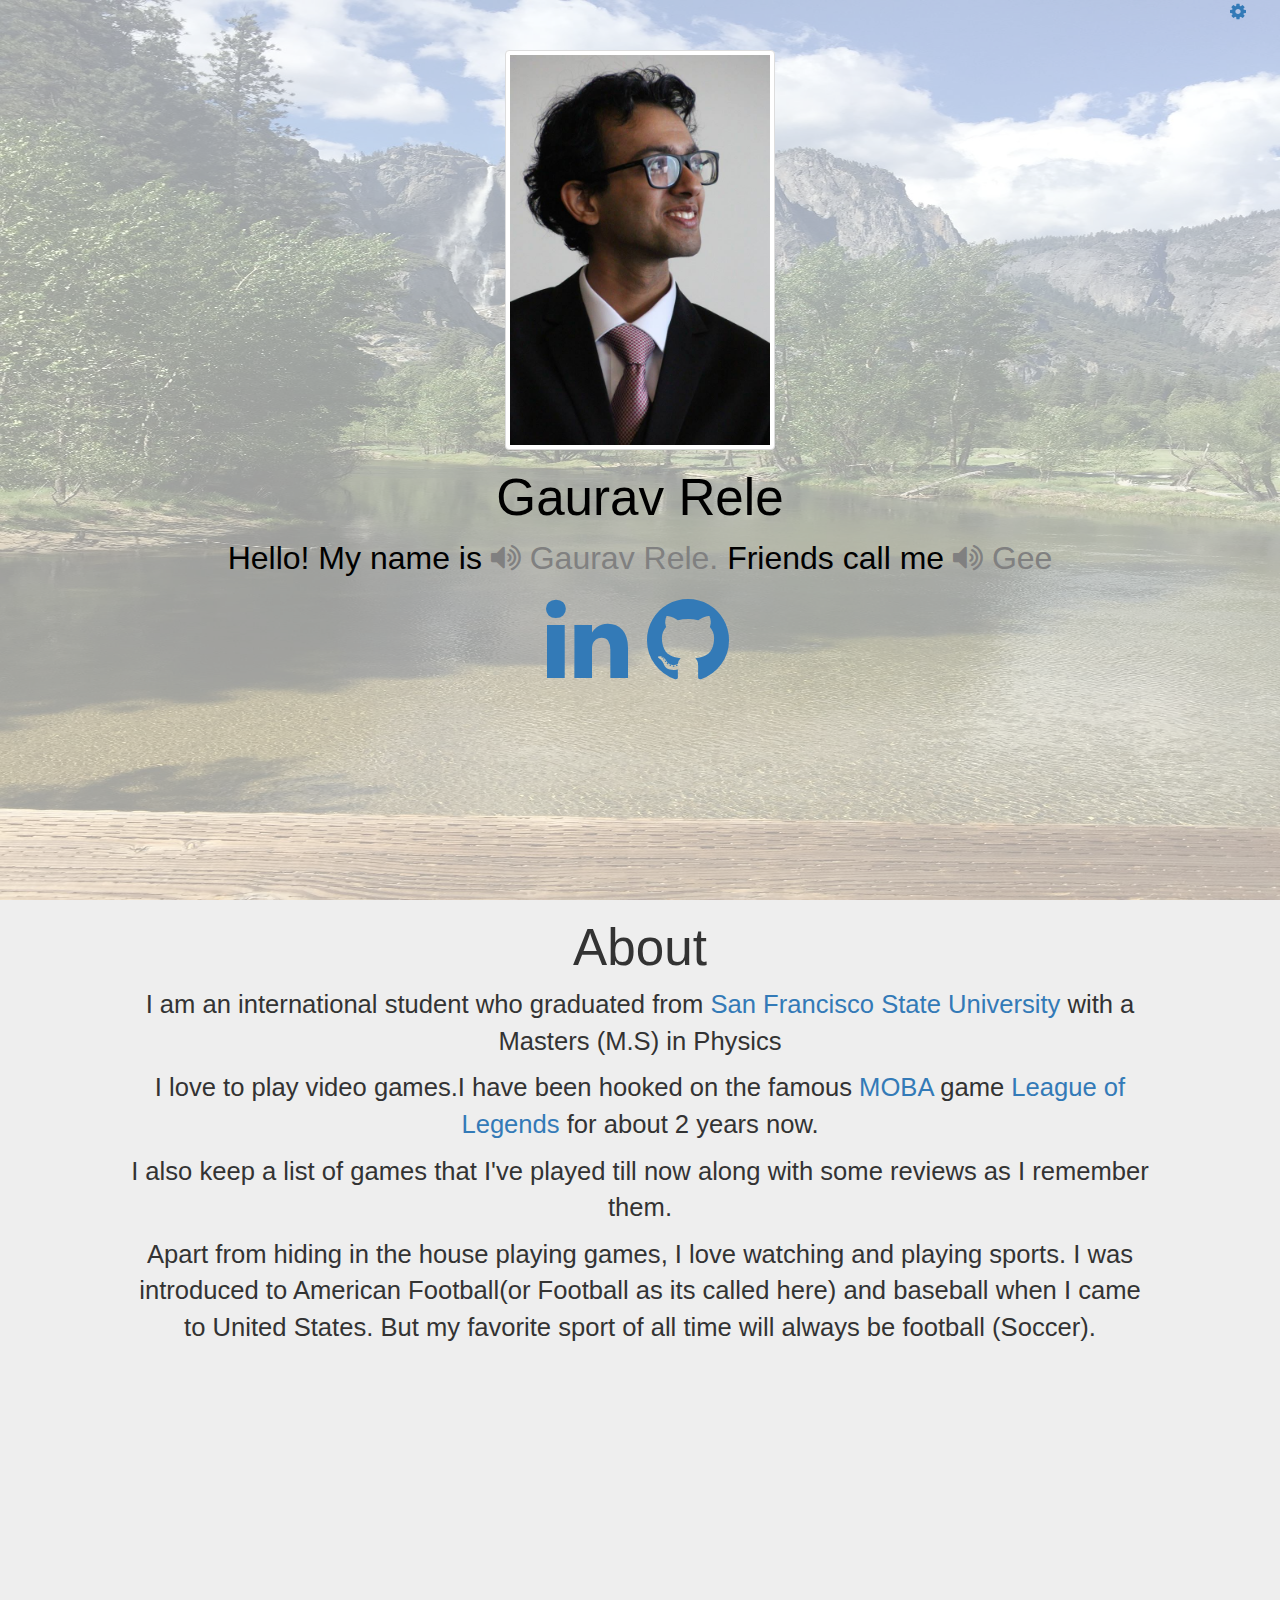
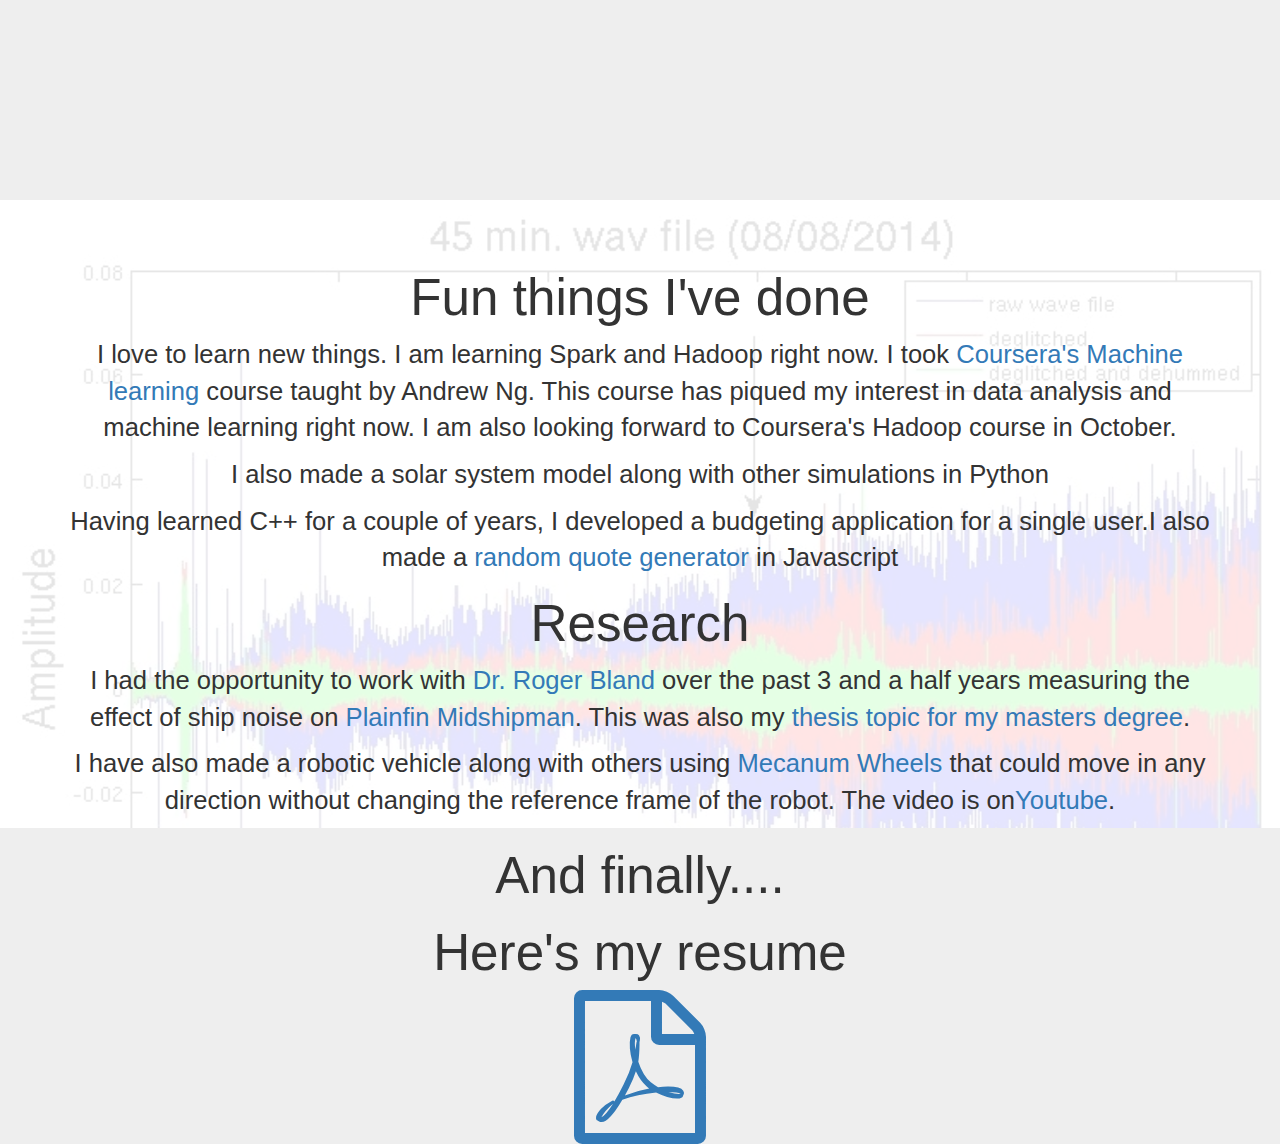
==== index.html @ 1e26b054 "first commit" ====
<!DOCTYPE html>
<html lang="en">

<head>

    <meta charset="utf-8">
    <meta http-equiv="X-UA-Compatible" content="IE=edge">
    <meta name="viewport" content="width=device-width, initial-scale=1">
    <meta name="description" content="">
    <meta name="author" content="">

    <title>Gaurav P. Rele</title>

    <!-- Bootstrap Core CSS -->
    <link href="css/bootstrap.min.css" rel="stylesheet">

    <!-- Custom CSS -->
    <link href="css/scrolling-nav.css" rel="stylesheet">
    <link rel="stylesheet" href="http://netdna.bootstrapcdn.com/font-awesome/4.2.0/css/font-awesome.min.css">

    <!-- HTML5 Shim and Respond.js IE8 support of HTML5 elements and media queries -->
    <!-- WARNING: Respond.js doesn't work if you view the page via file:// -->
    <!--[if lt IE 9]>
        <script src="https://oss.maxcdn.com/libs/html5shiv/3.7.0/html5shiv.js"></script>
        <script src="https://oss.maxcdn.com/libs/respond.js/1.4.2/respond.min.js"></script>
    <![endif]-->
    <script>
    var html5_audiotypes={ //define list of audio file extensions and their associated audio types. Add to it if your specified audio file isn't on this list:
	"mp3": "audio/mpeg",
	"mp4": "audio/mp4",
	"ogg": "audio/ogg",
	"wav": "audio/wav"
    }

    function createsoundbite(sound){
	var html5audio=document.createElement('audio')
	if (html5audio.canPlayType){ //check support for HTML5 audio
		for (var i=0; i<arguments.length; i++){
			var sourceel=document.createElement('source')
			sourceel.setAttribute('src', arguments[i])
			if (arguments[i].match(/\.(\w+)$/i))
				sourceel.setAttribute('type', html5_audiotypes[RegExp.$1])
			html5audio.appendChild(sourceel)
		}
		html5audio.load()
		html5audio.playclip=function(){
			html5audio.pause()
			html5audio.currentTime=0
			html5audio.play()
		}
		return html5audio
	}
	else{
		return {playclip:function(){throw new Error("Your browser doesn't support HTML5 audio unfortunately")}}
	}
    }
    var fullName = createsoundbite("sound/full.mp3")
    var nickName = createsoundbite("sound/g.mp3")
</script>
<script>
$(document).ready(function(){
			$(".menu-toggle a").click(function(){ 
				$(".menu").slideToggle(700);
			});
		});
</script>
</head>

<!-- The #page-top ID is part of the scrolling feature - the data-spy and data-target are part of the built-in Bootstrap scrollspy function -->

<body id="page-top" data-spy="scroll" data-target=".navbar-fixed-top">
    <!-- Navigation -->
   <!-- <nav class="navbar navbar-default" role="navigation">
        <div class="container">
            <div class="navbar-header page-scroll">
               <button type="button" class="navbar-toggle" >
                    <span class="sr-only">Toggle navigation</span>
                    <span class="icon-bar"></span>
                    <span class="icon-bar"></span>
                    <span class="icon-bar"></span>
                </button>
                <a class="navbar-brand page-scroll" href="#page-top">Start Bootstrap</a>
            </div>

            <!-- Collect the nav links, forms, and other content for toggling -->
           <!--  <div class="collapse navbar-collapse navbar-ex1-collapse">
                <ul class="nav navbar-nav">
                    <!-- Hidden li included to remove active class from about link when scrolled up past about section -->
                  <!--   <li class="hidden">
                        <a class="page-scroll" href="#page-top"></a>
                    </li>
                    <li>
                        <a class="page-scroll" href="#about">About</a>
                    </li>
                    <li>
                        <a class="page-scroll" href="#services">Services</a>
                    </li>
                    <li>
                        <a class="page-scroll" href="#contact">Contact</a>
                    </li>
                </ul>
            </div>
            <!-- /.navbar-collapse -->
       <!--  </div>
        <!-- /.container -->
   <!--  </nav>-->
   	<div class="menu">
            <a> <i class ="fa fa-times"></i> </a>
	  <ul>
	    <li>I. Home</li>
	    <li>II. About</li>
	    <li>III. Services</li>
	    <li>IV. Blog</li>
	    <li>VI. Contact</li>
	  </ul>
	</div>
<div class="menu-toggle"> <a class ="hvr-buzz-out" href="#"><i class="fa fa-cog fa-lg"></i></a> </div>
    <!-- Intro Section -->
   
    <section id="intro" class="intro-section">
        <div class="yose"><img src="imges/yosemite.jpg"></div>
        <div class="container">
            <div class="row">
                <div class="col-lg-12">
                    <img class="img-thumbnail" src ="imges/cover.png" height = '340' width = '270'>
                    <h1>Gaurav Rele</h1>
                    <p class ="names"> Hello! My name is  
                        <a class = "full" onclick = "fullName.playclip()" style="color: gray">
                            <i class ="fa fa-volume-up"></i> Gaurav Rele.
                        </a> Friends call me <a class="nickName" onclick="nickName.playclip()" style="color:gray">
                            <i class ="fa fa-volume-up"></i>
                            Gee</a>
                    </p> 
                    
                    <ul class = "list-inline">
                        <li>
                            <a class = "iconLi" href ="https://www.linkedin.com/in/gauravrele">
                                <i class ="fa fa-linkedin fa-3x"></i> 
                            </a>
                        </li>
                        <li>
                            <a class = "icongit" href ="https://github.com/gauravrele87">
                                <i class ="fa fa-github fa-3x"></i> 
                            </a>
                        </li>
                    </ul>
                </div>
            </div>
        </div>
    </section>

    <!-- About Section -->
    <section id="about" class="about-section">
        <div class="container">
            <div class="row">
            <div class="col-lg-12">
            <h1>About</h1>
            <div class='aboutdiv'>
                <p> I am an international student who graduated from <a href="https://www.sfsu.edu">San Francisco State University</a> with a Masters (M.S) in Physics</p>
                <p></p>
                <p>I love to play video games.I have been hooked on the 
                famous <a href="https://en.wikipedia.org/wiki/Multiplayer_online_battle_arena">MOBA</a>
                game <a href="http://na.leagueoflegends.com/">League of Legends</a> for about 2 years now.</p>
                <p>I also keep a list of games that I've played till now along with some reviews as I remember them.</p>
                <p>Apart from hiding in the house playing games, I love watching and playing sports. I was introduced to American Football(or Football as its called here)
                 and baseball when I came to United States. But my favorite sport of all time will always be football (Soccer). </p>
            </div>
            
        </div>
            </div>
        </div>
    </section>

    <!-- Services Section -->
    <section id="services" class="services-section">
        <div class="wav"><img src="imges/wavthesis.jpg"></div>
        <div class="container">
            <div class="row">
                <div class="col-lg-12">
                    <h1>Fun things I've done</h1>
                    <p>I love to learn new things. I am learning Spark and Hadoop right now. I took 
                    <a href="https://www.coursera.org/learn/machine-learning">Coursera's Machine learning</a> 
                    course taught by Andrew Ng. This course has piqued my interest in data analysis 
                    and machine learning right now. I am also looking forward to Coursera's Hadoop course in 
                    October.</p>
                    <p> I also made a solar system model along with other simulations in Python</p>
                    <p> Having learned C++ for a couple of years, I developed a budgeting application 
                        for a single user.I also made a <a href = "randQuote.html">random quote generator</a> in Javascript</p>
                    <h1> Research </h1>
                    <p>I had the opportunity to work with <a href="http://www.physics.sfsu.edu/~bland/">
                    Dr. Roger Bland</a> over the past 3 and a half years measuring the effect of ship noise 
                    on <a href="https://en.wikipedia.org/wiki/Midshipman_fish">Plainfin Midshipman</a>. This was
                    also my <a href='thesis.pdf'>thesis topic for my masters degree</a>.
                    </p>
                    <p>
                        I have also made a robotic vehicle along with others using <a href="https://en.wikipedia.org/wiki/Mecanum_wheel">Mecanum Wheels</a> that could move in
                        any direction without changing the reference frame of the robot. The video is on<a href="https://www.youtube.com/watch?v=edLgpPdB5_g">Youtube</a>. 
                    </p>
                </div>
            </div>
        </div>
    </section>

    <!-- Contact Section -->
    <section id="contact" class="contact-section">
        <div class="container">
            <div class="row">
                <div class="col-lg-12">
                    <h1> And finally....</h1>
                    <h1>Here's my resume</h1>
                    <a href="cv.pdf"><i class="fa fa-file-pdf-o fa-3x"></i></a>
                </div>
            </div>
        </div>
    </section>
    

    <!-- jQuery -->
    <script src="js/jquery.js"></script>

    <!-- Bootstrap Core JavaScript -->
    <script src="js/bootstrap.min.js"></script>
    <script>
    $(document).ready(function(){
			$(".menu-toggle a").click(function(){ 
				$(".menu").slideToggle(700);
			});
		});
    </script>
    <!-- Scrolling Nav JavaScript -->
    <script src="js/jquery.easing.min.js"></script>
    <script src="js/scrolling-nav.js"></script>
    <!---big shoutout to DeeDee das who has unknowingly helped me make this site--->

</body>
</html>
---- css/scrolling-nav.css ----
/*!
 * Start Bootstrap - Scrolling Nav HTML Template (http://startbootstrap.com)
 * Code licensed under the Apache License v2.0.
 * For details, see http://www.apache.org/licenses/LICENSE-2.0.
 */

body {

}
@media (max-width: 1000px) {
  body { 
      font-size: large;
      width: 100%;
      height: 100%;
  }
}
@media (max-width: 500px) {
  body { 
      font-size: medium; 
      width: 100%;
      height: 100%;
  }
}

html {
    width: 100%;
    height: 100%;
}

@media(min-width:767px) {
    .navbar {
        padding: 20px 0;
        -webkit-transition: background .5s ease-in-out,padding .5s ease-in-out;
        -moz-transition: background .5s ease-in-out,padding .5s ease-in-out;
        transition: background .5s ease-in-out,padding .5s ease-in-out;
        display: hidden;
    }

    .top-nav-collapse {
        padding: 0;
    }
}
.menu {
	  background: #1abc9c;
	  display: none;
	  width: 100%;
}
	 
.menu ul {
	  list-style: none;
	  margin: 0;
	  padding: 0;
	  text-align: center;
}

.menu ul li {
	  color: #fff;
	  font-size: 12px;
	  letter-spacing: 2px;
	  padding: 15px 0;
	  text-transform: uppercase;
}
	 
.menu ul li:hover { background: #16a085; }

	 
.menu a {
	  text-decoration: none;
	  color: #fff;
	}

.bordershade {
            border-radius: 25px;
}

.digit {
  display: inline-block;
  font-size: 200px;
  color: rgba(0,0,0,0.25);
  height: 20px;
  line-height: 1;
}

.startInput{
    font-size: 25px;
}

.Pomodoroh1{
    font-size: 100px;
    font-family: Brush Script MT,cursive;
}


/* Demo Sections - You can use these as guides or delete them - the scroller will work with any sort of height, fixed, undefined, or percentage based.
The padding is very important to make sure the scrollspy picks up the right area when scrolled to. Adjust the margin and padding of sections and children 
of those sections to manage the look and feel of the site. */

.intro-section {
    height: 100vh;
    padding-top: 0px;
    text-align: center;
    font-size: 2.5vw;
    color: black;  
    overflow: hidden;
}
.intro-section h1{
    font-size: 4vw;
    opacity:1;
}

.yose{
    opacity: 1;
    height: 50px;
}

.wav{
    height: 50px;
}

.yose img{
    opacity:0.4;
    height:100vh;
    width:100vw;
    background-size: cover;
    background-attachment: fixed;
}

.wav img{
    opacity:0.1;
    height:100vh;
    width:100vw;
    background-size: cover;
}

.about-section {
    height: 100vh;
    width: 100vw;
    text-align: center;
    background: #eee;
    font-size: 2vw;
}

.about-section h1{
    font-size:4vw
}

.aboutdiv{
    margin: auto;
    width: 90%;
}

.services-section {
    text-align: center;
    background: #fff;
    min-height: text-height;
    overflow: hidden;
    font-size: 2vw;
}

.services-section h1{
    font-size: 4vw;
}

.contact-section {
    text-align: center;
    background: #eee;
    font-size: 4vw;
}

.contact-section h1{
    font-size: 4vw;
}

@-webkit-keyframes hvr-buzz-out {
  10% {
    -webkit-transform: translateX(3px) rotate(2deg);
    transform: translateX(3px) rotate(2deg);
  }

  20% {
    -webkit-transform: translateX(-3px) rotate(-2deg);
    transform: translateX(-3px) rotate(-2deg);
  }

  30% {
    -webkit-transform: translateX(3px) rotate(2deg);
    transform: translateX(3px) rotate(2deg);
  }

  40% {
    -webkit-transform: translateX(-3px) rotate(-2deg);
    transform: translateX(-3px) rotate(-2deg);
  }

  50% {
    -webkit-transform: translateX(2px) rotate(1deg);
    transform: translateX(2px) rotate(1deg);
  }

  60% {
    -webkit-transform: translateX(-2px) rotate(-1deg);
    transform: translateX(-2px) rotate(-1deg);
  }

  70% {
    -webkit-transform: translateX(2px) rotate(1deg);
    transform: translateX(2px) rotate(1deg);
  }

  80% {
    -webkit-transform: translateX(-2px) rotate(-1deg);
    transform: translateX(-2px) rotate(-1deg);
  }

  90% {
    -webkit-transform: translateX(1px) rotate(0);
    transform: translateX(1px) rotate(0);
  }

  100% {
    -webkit-transform: translateX(-1px) rotate(0);
    transform: translateX(-1px) rotate(0);
  }
}

@keyframes hvr-buzz-out {
  10% {
    -webkit-transform: translateX(3px) rotate(2deg);
    transform: translateX(3px) rotate(2deg);
  }

  20% {
    -webkit-transform: translateX(-3px) rotate(-2deg);
    transform: translateX(-3px) rotate(-2deg);
  }

  30% {
    -webkit-transform: translateX(3px) rotate(2deg);
    transform: translateX(3px) rotate(2deg);
  }

  40% {
    -webkit-transform: translateX(-3px) rotate(-2deg);
    transform: translateX(-3px) rotate(-2deg);
  }

  50% {
    -webkit-transform: translateX(2px) rotate(1deg);
    transform: translateX(2px) rotate(1deg);
  }

  60% {
    -webkit-transform: translateX(-2px) rotate(-1deg);
    transform: translateX(-2px) rotate(-1deg);
  }

  70% {
    -webkit-transform: translateX(2px) rotate(1deg);
    transform: translateX(2px) rotate(1deg);
  }

  80% {
    -webkit-transform: translateX(-2px) rotate(-1deg);
    transform: translateX(-2px) rotate(-1deg);
  }

  90% {
    -webkit-transform: translateX(1px) rotate(0);
    transform: translateX(1px) rotate(0);
  }

  100% {
    -webkit-transform: translateX(-1px) rotate(0);
    transform: translateX(-1px) rotate(0);
  }
}

.hvr-buzz-out {
  display: inline-block;
  vertical-align: middle;
  -webkit-transform: translateZ(0);
  transform: translateZ(0);
  box-shadow: 0 0 1px rgba(0, 0, 0, 0);
  -webkit-backface-visibility: hidden;
  backface-visibility: hidden;
  -moz-osx-font-smoothing: grayscale;
}
.hvr-buzz-out:hover, .hvr-buzz-out:focus, .hvr-buzz-out:active {
  -webkit-animation-name: hvr-buzz-out;
  animation-name: hvr-buzz-out;
  -webkit-animation-duration: 0.75s;
  animation-duration: 0.75s;
  -webkit-animation-timing-function: linear;
  animation-timing-function: linear;
  -webkit-animation-iteration-count: 1;
  animation-iteration-count: 1;
}

.menu-toggle{
   	margin-right: -200px;
	right:0;
	width:250px;
	position:fixed;
	height:100%;
	overflow-y:auto;
	z-index:1000;
}
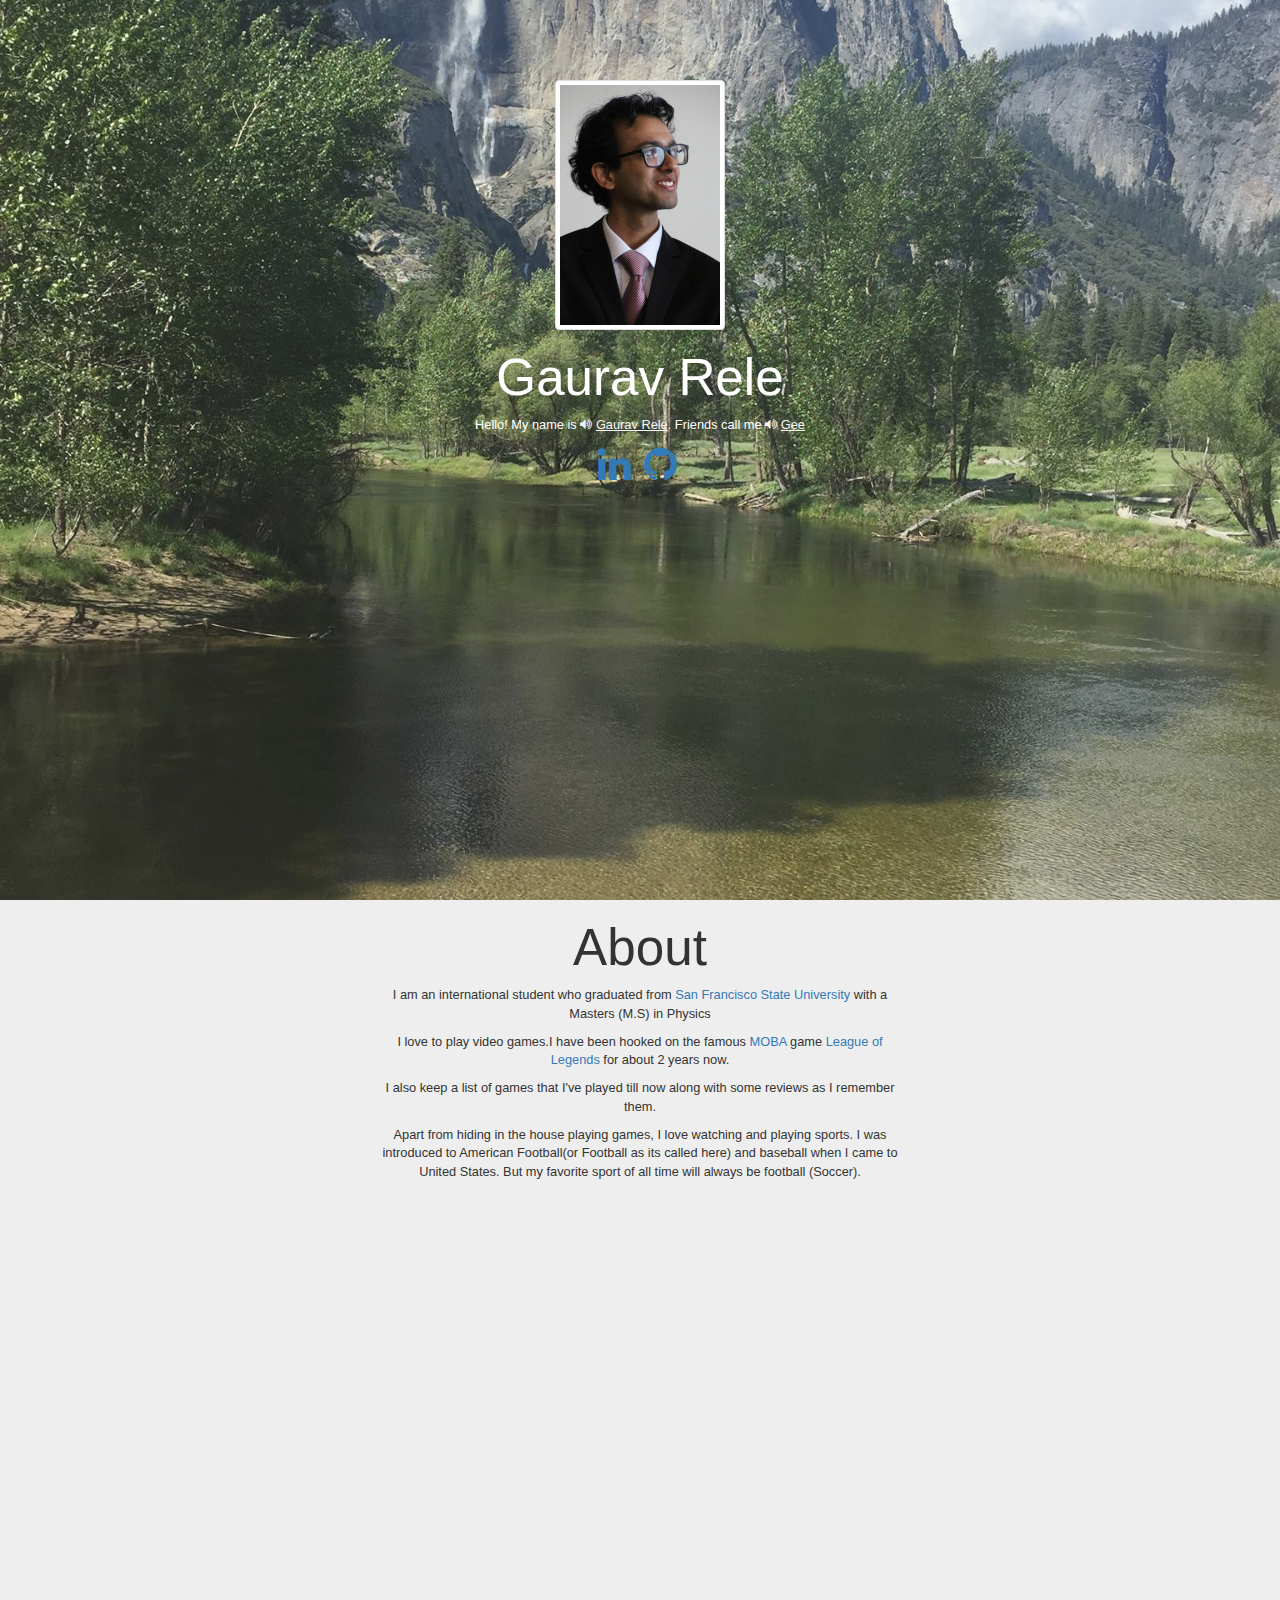
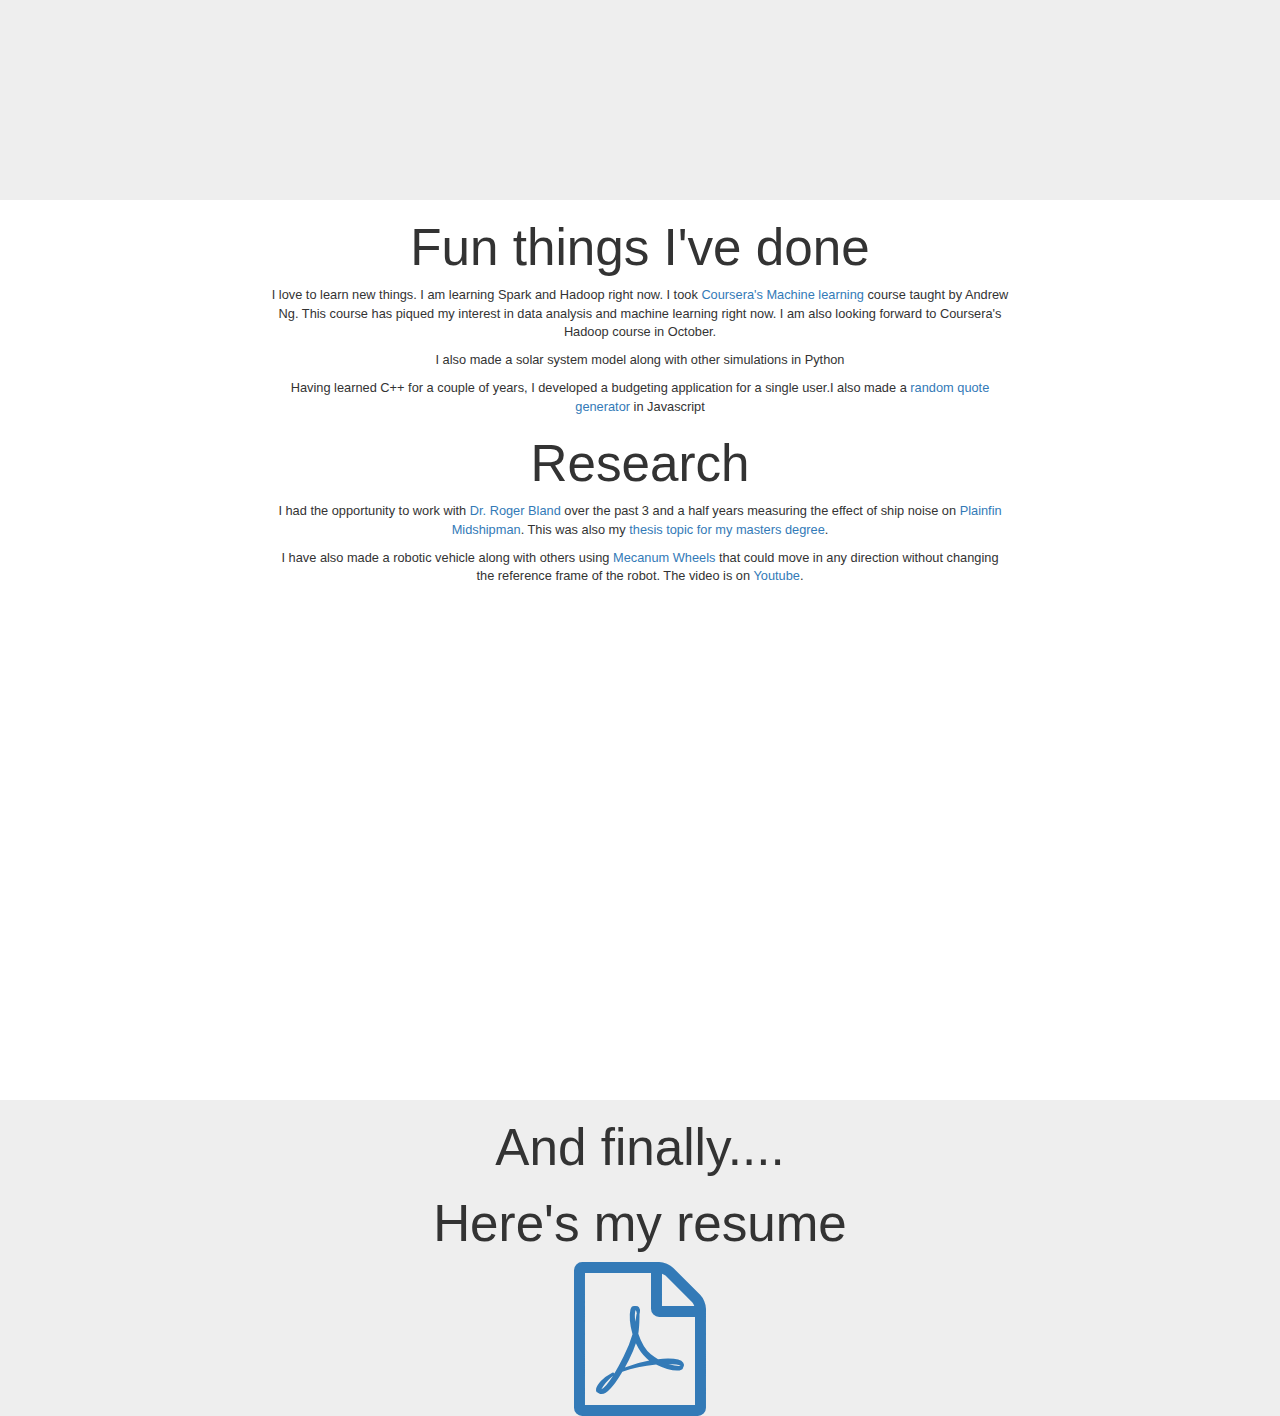
==== commit a568afb7: "update" ====
--- a/index.html
+++ b/index.html
@@ -18,12 +18,6 @@
     <link href="css/scrolling-nav.css" rel="stylesheet">
     <link rel="stylesheet" href="http://netdna.bootstrapcdn.com/font-awesome/4.2.0/css/font-awesome.min.css">
 
-    <!-- HTML5 Shim and Respond.js IE8 support of HTML5 elements and media queries -->
-    <!-- WARNING: Respond.js doesn't work if you view the page via file:// -->
-    <!--[if lt IE 9]>
-        <script src="https://oss.maxcdn.com/libs/html5shiv/3.7.0/html5shiv.js"></script>
-        <script src="https://oss.maxcdn.com/libs/respond.js/1.4.2/respond.min.js"></script>
-    <![endif]-->
     <script>
     var html5_audiotypes={ //define list of audio file extensions and their associated audio types. Add to it if your specified audio file isn't on this list:
 	"mp3": "audio/mpeg",
@@ -69,40 +63,7 @@
 <!-- The #page-top ID is part of the scrolling feature - the data-spy and data-target are part of the built-in Bootstrap scrollspy function -->
 
 <body id="page-top" data-spy="scroll" data-target=".navbar-fixed-top">
-    <!-- Navigation -->
-   <!-- <nav class="navbar navbar-default" role="navigation">
-        <div class="container">
-            <div class="navbar-header page-scroll">
-               <button type="button" class="navbar-toggle" >
-                    <span class="sr-only">Toggle navigation</span>
-                    <span class="icon-bar"></span>
-                    <span class="icon-bar"></span>
-                    <span class="icon-bar"></span>
-                </button>
-                <a class="navbar-brand page-scroll" href="#page-top">Start Bootstrap</a>
-            </div>
-
-            <!-- Collect the nav links, forms, and other content for toggling -->
-           <!--  <div class="collapse navbar-collapse navbar-ex1-collapse">
-                <ul class="nav navbar-nav">
-                    <!-- Hidden li included to remove active class from about link when scrolled up past about section -->
-                  <!--   <li class="hidden">
-                        <a class="page-scroll" href="#page-top"></a>
-                    </li>
-                    <li>
-                        <a class="page-scroll" href="#about">About</a>
-                    </li>
-                    <li>
-                        <a class="page-scroll" href="#services">Services</a>
-                    </li>
-                    <li>
-                        <a class="page-scroll" href="#contact">Contact</a>
-                    </li>
-                </ul>
-            </div>
-            <!-- /.navbar-collapse -->
-       <!--  </div>
-        <!-- /.container -->
+ 
    <!--  </nav>-->
    	<div class="menu">
             <a> <i class ="fa fa-times"></i> </a>
@@ -110,26 +71,27 @@
 	    <li>I. Home</li>
 	    <li>II. About</li>
 	    <li>III. Services</li>
-	    <li>IV. Blog</li>
+	    <li>IV. Fun things</li>
 	    <li>VI. Contact</li>
 	  </ul>
 	</div>
 <div class="menu-toggle"> <a class ="hvr-buzz-out" href="#"><i class="fa fa-cog fa-lg"></i></a> </div>
     <!-- Intro Section -->
    
-    <section id="intro" class="intro-section">
-        <div class="yose"><img src="imges/yosemite.jpg"></div>
+    <div id="intro" class="intro-section">
+        <div class="yose" style = "background-image: url(imges/yosemite.jpg)">    
+        </div>
         <div class="container">
             <div class="row">
                 <div class="col-lg-12">
-                    <img class="img-thumbnail" src ="imges/cover.png" height = '340' width = '270'>
-                    <h1>Gaurav Rele</h1>
-                    <p class ="names"> Hello! My name is  
-                        <a class = "full" onclick = "fullName.playclip()" style="color: gray">
-                            <i class ="fa fa-volume-up"></i> Gaurav Rele.
-                        </a> Friends call me <a class="nickName" onclick="nickName.playclip()" style="color:gray">
+                    <img class="img-thumbnail" src ="imges/cover.png" height = '240' width = '170'>
+                    <h1 style="color:white">Gaurav Rele</h1>
+                    <p class ="names" style="color: white"> Hello! My name is  
+                        <a class = "full" onclick = "fullName.playclip()" style="color: whitesmoke">
+                            <i class ="fa fa-volume-up"></i> <u>Gaurav Rele</u>.
+                        </a> Friends call me <a class="nickName" onclick="nickName.playclip()" style="color:whitesmoke">
                             <i class ="fa fa-volume-up"></i>
-                            Gee</a>
+                            <u>Gee</u></a>
                     </p> 
                     
                     <ul class = "list-inline">
@@ -147,10 +109,10 @@
                 </div>
             </div>
         </div>
-    </section>
+    </div>
 
     <!-- About Section -->
-    <section id="about" class="about-section">
+    <div id="about" class="about-section">
         <div class="container">
             <div class="row">
             <div class="col-lg-12">
@@ -169,11 +131,10 @@
         </div>
             </div>
         </div>
-    </section>
+    </div>
 
     <!-- Services Section -->
-    <section id="services" class="services-section">
-        <div class="wav"><img src="imges/wavthesis.jpg"></div>
+    <section id="stuff" class="stuff-section" style="background-image: url(imges/wavthesis.jpg);background-size: cover;max-height: 100%;max-width: 100%">
         <div class="container">
             <div class="row">
                 <div class="col-lg-12">
@@ -190,11 +151,11 @@
                     <p>I had the opportunity to work with <a href="http://www.physics.sfsu.edu/~bland/">
                     Dr. Roger Bland</a> over the past 3 and a half years measuring the effect of ship noise 
                     on <a href="https://en.wikipedia.org/wiki/Midshipman_fish">Plainfin Midshipman</a>. This was
-                    also my <a href='thesis.pdf'>thesis topic for my masters degree</a>.
+                    also my <a href='raw/thesis.pdf'>thesis topic for my masters degree</a>.
                     </p>
                     <p>
                         I have also made a robotic vehicle along with others using <a href="https://en.wikipedia.org/wiki/Mecanum_wheel">Mecanum Wheels</a> that could move in
-                        any direction without changing the reference frame of the robot. The video is on<a href="https://www.youtube.com/watch?v=edLgpPdB5_g">Youtube</a>. 
+                        any direction without changing the reference frame of the robot. The video is on <a href="https://www.youtube.com/watch?v=edLgpPdB5_g">Youtube</a>. 
                     </p>
                 </div>
             </div>
@@ -208,7 +169,7 @@
                 <div class="col-lg-12">
                     <h1> And finally....</h1>
                     <h1>Here's my resume</h1>
-                    <a href="cv.pdf"><i class="fa fa-file-pdf-o fa-3x"></i></a>
+                    <a href="raw/cv.pdf"><i class="fa fa-file-pdf-o fa-3x"></i></a>
                 </div>
             </div>
         </div>
@@ -231,6 +192,6 @@
     <script src="js/jquery.easing.min.js"></script>
     <script src="js/scrolling-nav.js"></script>
     <!---big shoutout to DeeDee das who has unknowingly helped me make this site--->
-
+    
 </body>
 </html>
--- a/css/scrolling-nav.css
+++ b/css/scrolling-nav.css
@@ -5,7 +5,9 @@
  */
 
 body {
-
+    width:100%;
+    height: 100%;
+    text-align: center;
 }
 @media (max-width: 1000px) {
   body { 
@@ -90,39 +92,43 @@
     font-family: Brush Script MT,cursive;
 }
 
-
-/* Demo Sections - You can use these as guides or delete them - the scroller will work with any sort of height, fixed, undefined, or percentage based.
-The padding is very important to make sure the scrollspy picks up the right area when scrolled to. Adjust the margin and padding of sections and children 
-of those sections to manage the look and feel of the site. */
-
+.img-thumbnail{
+    margin-top: 80px;
+}
 .intro-section {
-    height: 100vh;
+    height: 100%;
+    width: 100%;
     padding-top: 0px;
     text-align: center;
-    font-size: 2.5vw;
+    font-size: 1vw;
     color: black;  
-    overflow: hidden;
+
+    z-index: 1;
+    //overflow: hidden;
 }
 .intro-section h1{
     font-size: 4vw;
     opacity:1;
 }
 
-.yose{
-    opacity: 1;
-    height: 50px;
+ .yose{
+    position: absolute;
+    z-index: -1;
+    top: 0;
+    bottom: 0;
+    left: 0;
+    right: 0;
+    background: url(imges/yosemite1.jpg) center;
+    opacity: .9;
+    background-attachment: fixed;
+    width: 100%;
+    height: 100%;   
+    background-repeat: no-repeat;
+    background-size:cover;
 }
 
 .wav{
     height: 50px;
-}
-
-.yose img{
-    opacity:0.4;
-    height:100vh;
-    width:100vw;
-    background-size: cover;
-    background-attachment: fixed;
 }
 
 .wav img{
@@ -137,28 +143,36 @@
     width: 100vw;
     text-align: center;
     background: #eee;
-    font-size: 2vw;
+    font-size: 1vw;
 }
 
 .about-section h1{
     font-size:4vw
 }
 
+.container{
+    width:60%
+}
+
 .aboutdiv{
     margin: auto;
-    width: 90%;
-}
-
-.services-section {
+    width: 70%;
+}
+
+.stuff-section {
     text-align: center;
     background: #fff;
-    min-height: text-height;
-    overflow: hidden;
-    font-size: 2vw;
-}
-
-.services-section h1{
+    //min-height: text-height;
+    //overflow: hidden;
+    font-size: 1vw;
+    height:100%;
+    width:100%;
+    background-attachment: fixed;
+}
+
+.stuff-section h1{
     font-size: 4vw;
+    text-align:center;
 }
 
 .contact-section {
